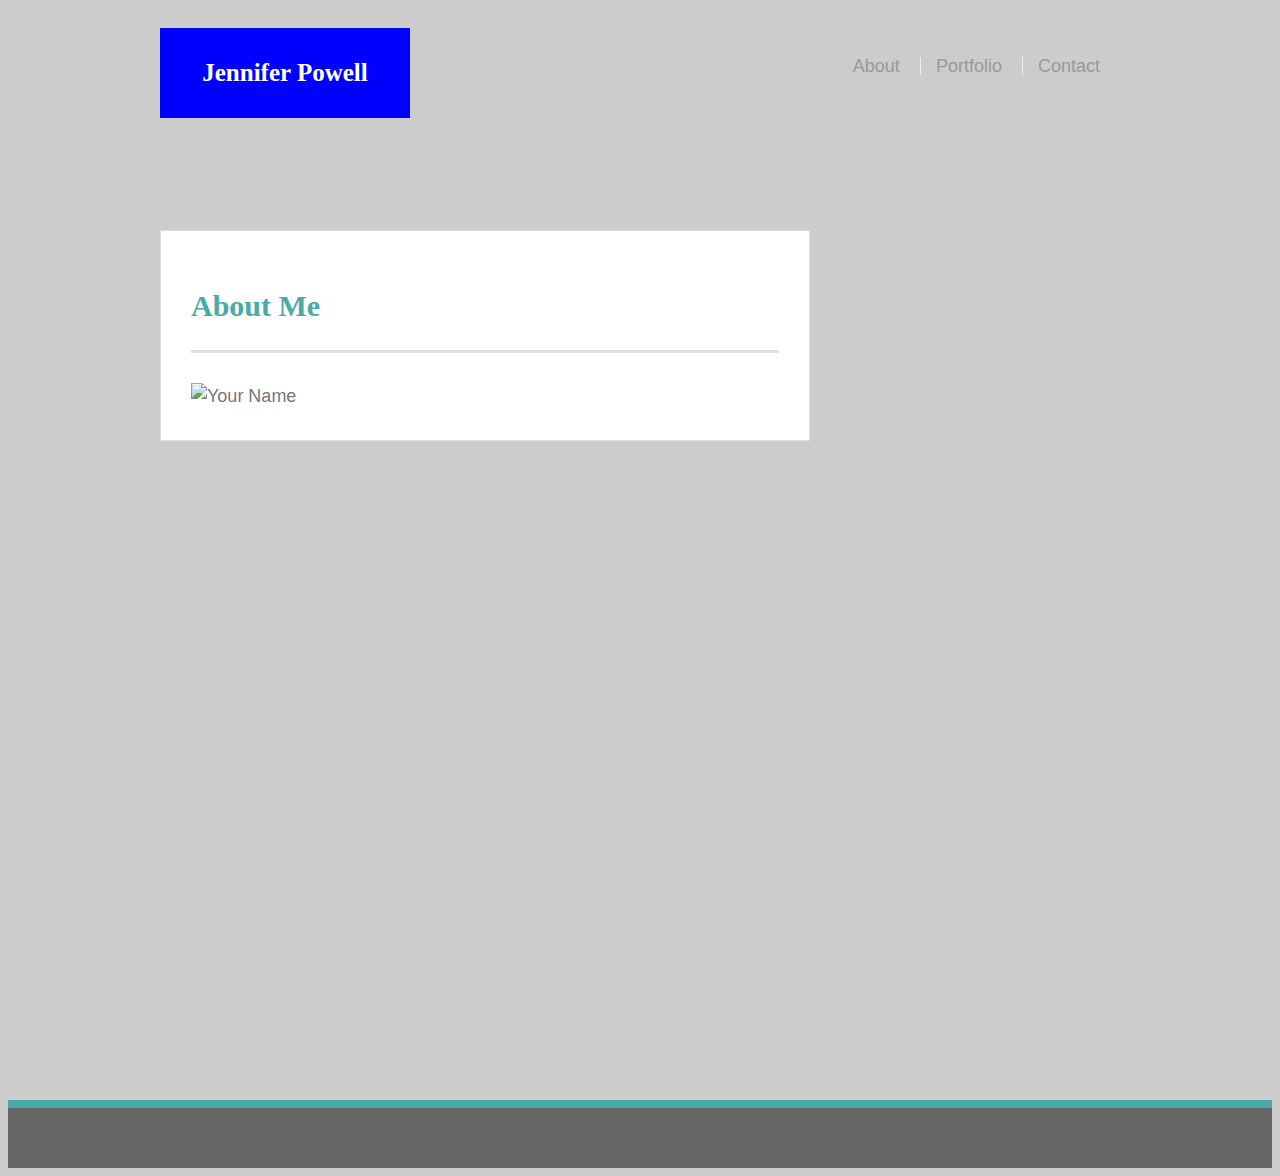
==== index.html @ 8de74cd0 "initial stages of portfolio" ====
<!doctype html>
<html lang="en-us">

<head>
  <meta charset="UTF-8">
  <meta name="viewport" content="width=device-width, initial-scale=1">
  <title>About | Your Name</title>
  <link rel="stylesheet" type="text/css" href="assets/css/style.css">
</head>

<body>

  <header id="masthead">
    <div class="container">
      <a href="index.html" id="logo">Jennifer Powell</a>
      <nav id = "header">
        <a href="index.html">About</a>
        <a href="portfolio.html">Portfolio</a>
        <a href="contact.html">Contact</a>
      </nav>
    </div>
  </header>

  <div id="main-container" class="container wrapper">
    <section class="main-section">
      <h1>About Me</h1>

      <img id ="main-content" src="assets/images/cat.jpg" class="auth-image" alt="Your Name">

      <p id = "p1"></p>

      <p id= "p2"></p>

      <p id= "p3"></p>

    </section>

  </div>

  <footer>
    <div class="container">
     
    </div>
  </footer>
</body>

</html>
---- assets/css/style.css ----
body {
    font-family: Arial, "Helvetica Neue", Helvetica, sans-serif;
    font-size: 18px;
    line-height: 34px;
    color: #777777;
    background: url("../images/concrete_seamless.png");
  }
  
  * {
    box-sizing: border-box;
  }
  
  /* general */
  
  .container {
    width: 100%;
    max-width: 960px;
    margin: 0 auto;
    clear: both;
  }
  
  h1,
  h2,
  h3,
  p {
    margin-bottom: 20px;
  }
  
  p:last-child {
    margin-bottom: 0;
  }
  
  h1,
  h2,
  h3 {
    font-family: Georgia, Times, "Times New Roman", serif;
    font-weight: 700;
    color: #4aaaa5;
  }
  
  h1 {
    padding-bottom: 20px;
    font-size: 30px;
    line-height: 49px;
    border-bottom: 3px solid #dddddd;
  }
  
  h2,
  h3 {
    font-size: 22px;
  }
  
  /* header */
  
  #masthead {
    z-index: 99;
    width: 100%;
    margin: 0 0 50px;
    padding: 20px 0 60px 0;
    overflow: auto;
    color: #ffffff;
    background-image: url("../images/ggbridge.jpg");
    background-size: cover;
    border-bottom: 2px solid #cccccc;
    
  }
  
  #header {
    padding-right: 20px;
  }
  
  #logo {
    float: left;
    width: 250px;
    font-family: Georgia, Times, "Times New Roman", serif;
    font-size: 25px;
    font-weight: 700;
    line-height: 90px;
    color: #ffffff;
    text-align: center;
    text-decoration: none;
    background: #0000FF;
  }
  
  nav {
    float: right;
    margin-top: 25px;
  }
  
  nav a {
    display: inline-block;
    padding-left: 15px;
    margin-left: 15px;
    line-height: 18px;
    color: #999;
    text-decoration: none;
    border-left: 1px solid #efefef;
  }
  
  nav a:first-child {
    border-left: 0 none;
  }
  
  /* footer */
  
  footer {
    padding: 30px 0;
    clear: both;
    font-size: 12px;
    color: #ffffff;
    color: #cccccc;
    text-align: center;
    background: #666666;
    border-top: 8px solid #4aaaa5;
    height: 50px;
  }
  
  h3, h2 {
    padding-bottom: 20px;
    margin-bottom: 15px;
    line-height: 22px;
    border-bottom: 2px solid #eeeeee;
  }
  
  /* main */
  
  #main-container {
    min-height: calc(100vh - 70px);
  }
  
  .main-section {
    float: left;
    width: 100%;
    max-width: 650px;
    padding: 30px;
    margin: 0 0 40px;
    background: #ffffff;
    border: 1px solid #dddddd;
  }
  
  /* portfolio page */
  
  .work {
    position: relative;
    float: left;
    width: 274px;
    margin: 20px 0 25px;
    overflow: auto;
  }
  
  .work:nth-child(even) {
    margin-right: 40px;
  }
  
  .work img {
    width: 100%;
    border: 0 none;
    opacity: 0.8;
  }
  
  .work h3 {
    position: absolute;
    bottom: 20px;
    width: 100%;
    padding: 15px;
    margin-bottom: 0;
    font-weight: 300;
    line-height: 30px;
    color: #ffffff;
    text-align: center;
    background: #4aaaa5;
    border-bottom: 0;
  }
  
  .auth-image {
    float: left;
    width: 200px;
    height: auto;
    margin-top: 10px;
    margin-right: 25px;
  }
  
  /* contact page */
  
  #contact-form ul {
    margin-bottom: 20px;
  }
  
  #contact-form li {
    margin-bottom: 10px;
  }
  
  label,
  input[type=text],
  input[type=email],
  textarea {
    display: block;
    width: 100%;
  }
  
  input[type=text],
  input[type=email],
  textarea {
    height: 35px;
    padding: 0 10px;
    font-size: 14px;
    border: 1px solid #dddddd;
  }
  
  textarea {
    height: 200px;
  }
  
  input[type=submit] {
    padding: 10px 30px;
    font-size: 18px;
    color: #ffffff;
    cursor: pointer;
    background: #4aaaa5;
    border: 0 none;
  }
  
  * {
    box-sizing: border-box;
  }
  
  body {
    font-size: 18px;
    line-height: 27px;
    background-color: #ccc;
  }
  
  .wrapper {
    width: 1024px;
    margin: 40px auto;
  }
  
  
  #p1 #p2 #p3 {
    width: 100%;
    background: #eee;
  }
  
  #main-content {
    float: left;
    width: 30%;
    background: #fff;
  }
  
  
  @media screen and (max-width: 980px) {
  
    .wrapper {
      width: 100%;
      padding: 10px;
    }
  
    #p1 #p2 #p3 {
      width: 100%;
    }
    #main-content {
      width: 47%;
    }
    #p1 #p2 #p3 {
      margin-top: 10px;
    }
    #p3 {
      width: 100%;
    }
  
  }
  
  @media screen and (max-width: 768px) {
    .wrapper {
      width: 100%;
      padding: 10px;
    }
  
    #main-content,
    #p1  #p2 #p3 {
      width: 100%;
    }
  
    #main-content {
      margin-bottom: 20px;
    }
    
      
  }
  
  
  @media screen and (max-width: 640px) {
    .wrapper {
      width: 100%;
      padding: 10px;
    }
  
    #main-content {
      width: 90%;
    }
  
    #p1 #p2 #p3 {
      width: 100%;
    }
    
    #logo {
      width: 100%;
    }
    #header {
      float:left;
      margin-left: 25%;
    }
    
    .work {
      width: 100%;
    }
    
    
      
  }
  @media screen and (max-width: 423px) {
    .wrapper {
      width: 100%;
      padding: 10px;
    }
    #main-content {
      width: 90%;
    }
  
    #p1 #p2 #p3 {
      width: 100%;
    }
    
    #logo {
      width: 100%;
    }
    #header {
  
      float:left;
      margin-left: 10%;
    }
    
    .work {
      margin-left: 25%;
    }
    
  }
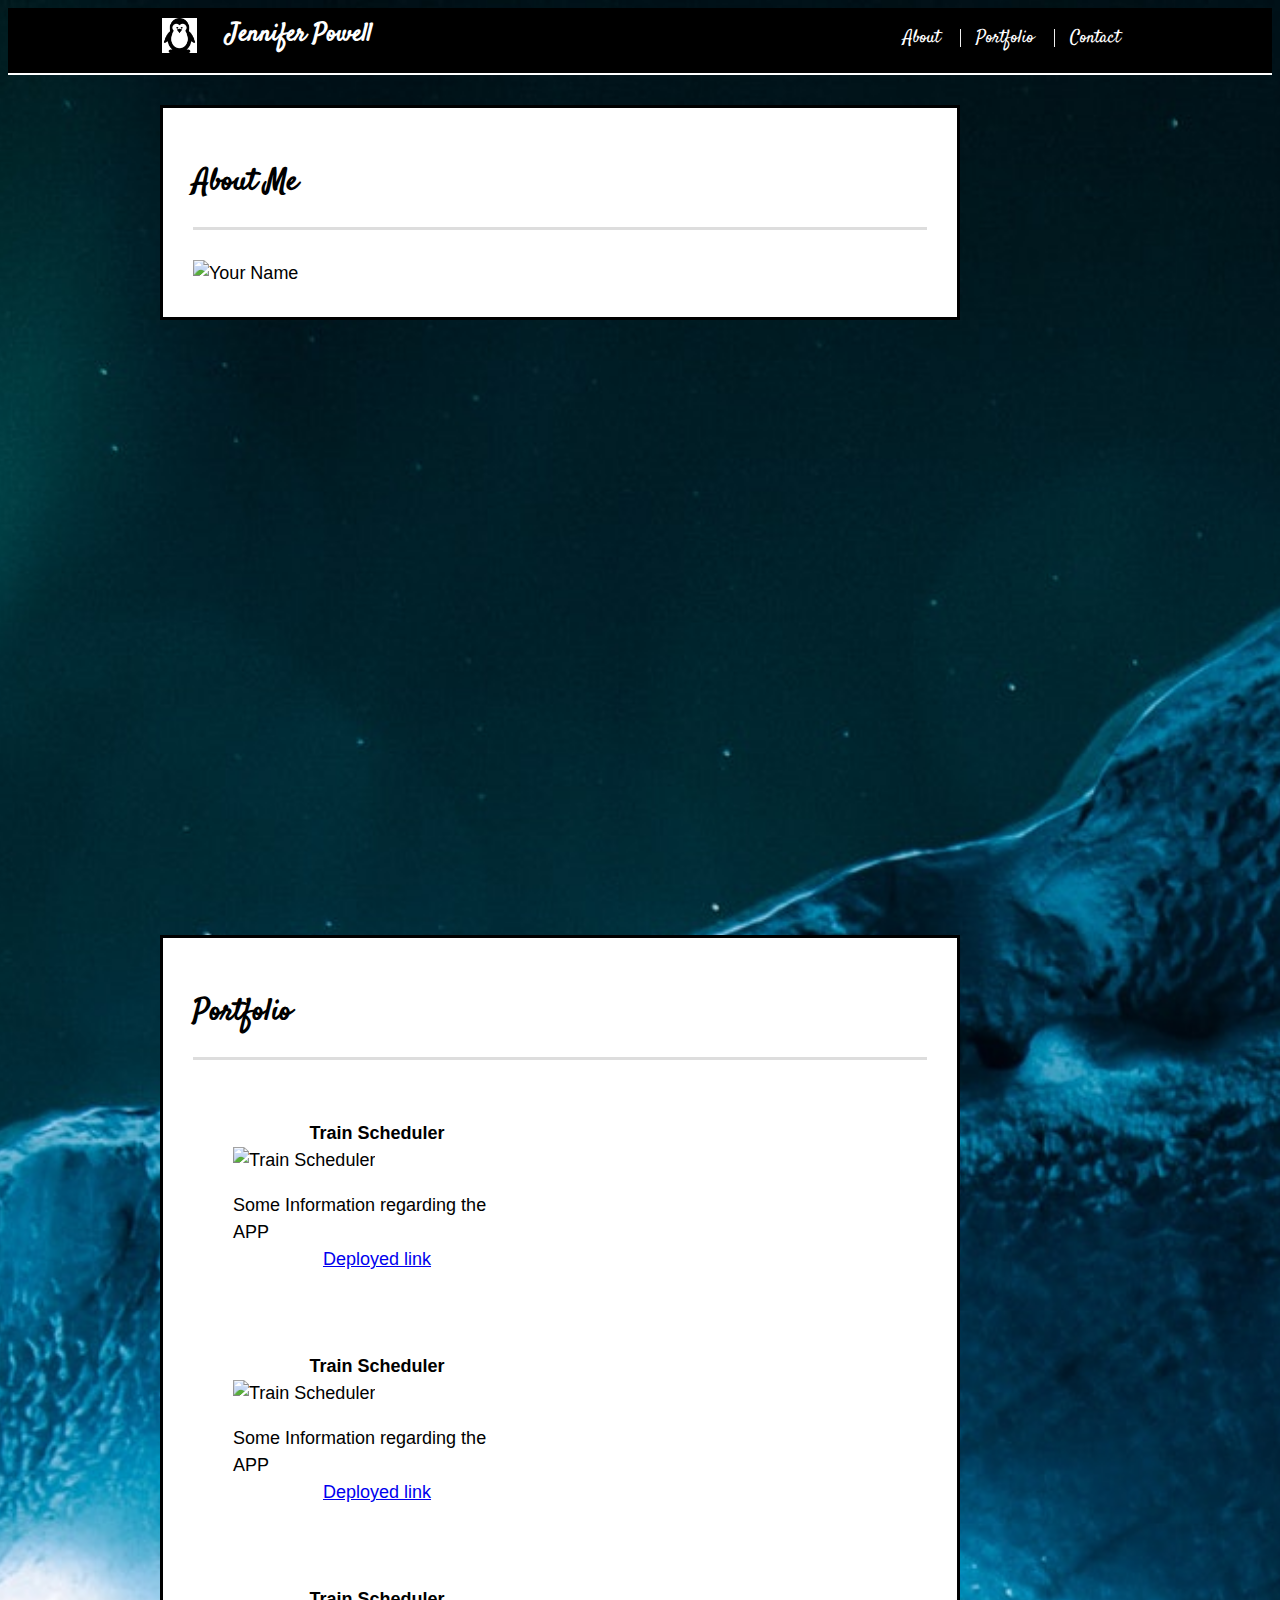
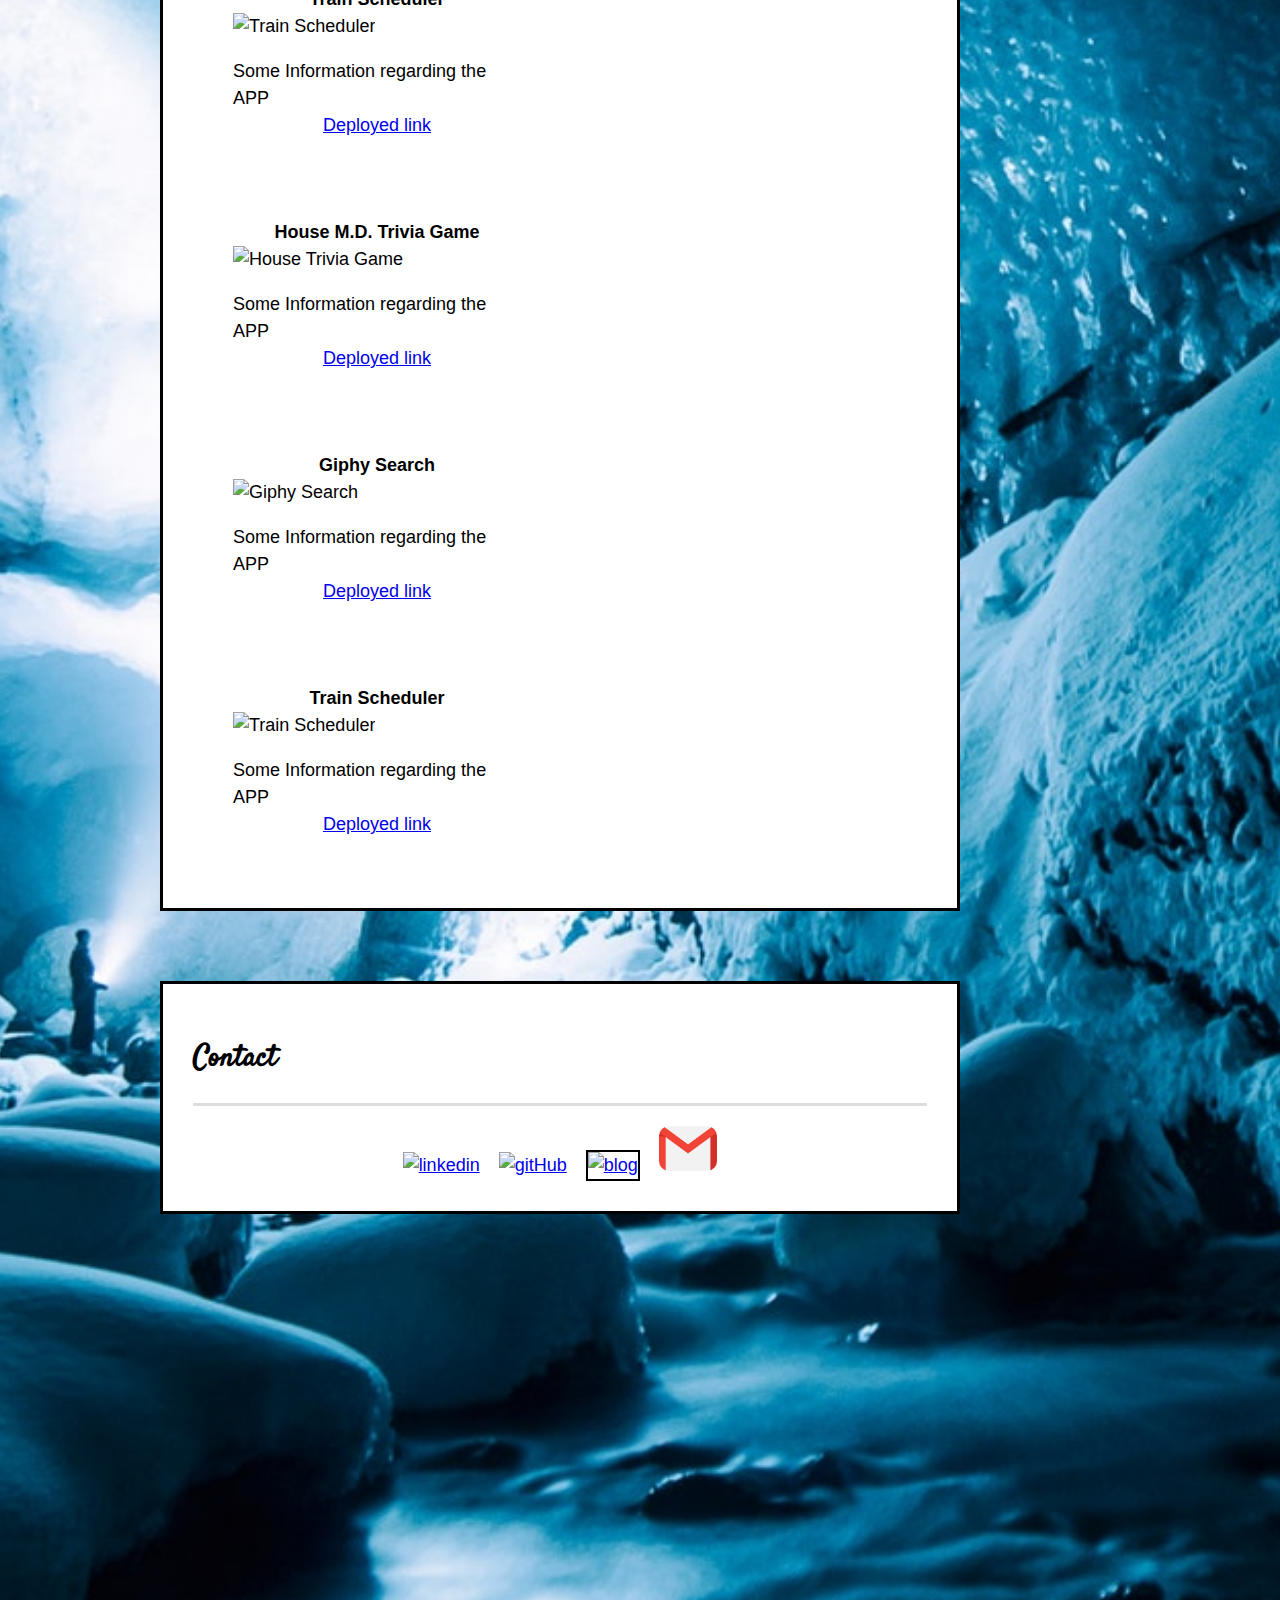
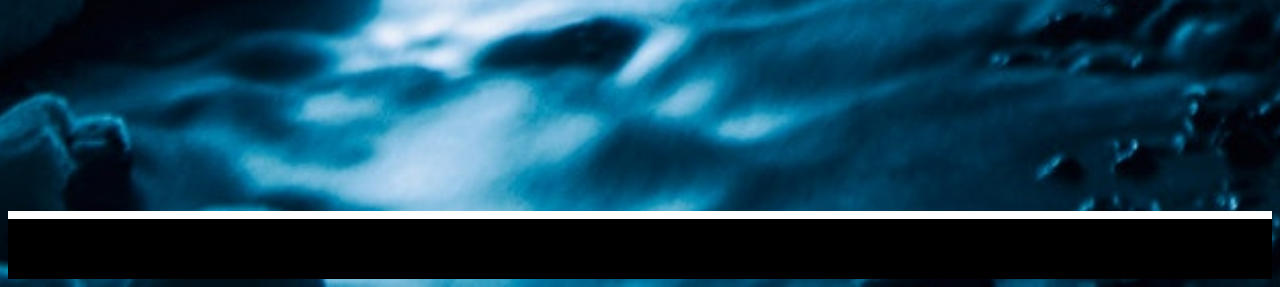
==== commit 469068fc: "update portfolio for background" ====
--- a/index.html
+++ b/index.html
@@ -4,44 +4,176 @@
 <head>
   <meta charset="UTF-8">
   <meta name="viewport" content="width=device-width, initial-scale=1">
-  <title>About | Your Name</title>
+  <title>About | Jennifer Powell</title>
+  <link href="https://fonts.googleapis.com/css?family=Satisfy" rel="stylesheet">
   <link rel="stylesheet" type="text/css" href="assets/css/style.css">
+  <link rel="icon" type="image/png" href="assets/images/icon.png" />
 </head>
 
 <body>
+  <!-- Background movie
+  <div id="container">
+    <video id="background_video" autoplay loop muted> -->
+      <!-- <source src="" type="video/mp4"> -->
+    <!-- </video>
+  </div> -->
 
-  <header id="masthead">
-    <div class="container">
-      <a href="index.html" id="logo">Jennifer Powell</a>
-      <nav id = "header">
-        <a href="index.html">About</a>
-        <a href="portfolio.html">Portfolio</a>
-        <a href="contact.html">Contact</a>
-      </nav>
-    </div>
-  </header>
+
+
+  <!-- <script src="assets/javascript/bideo.js"></script>
+  <script src="assets/javascript/main.js"></script>
+
+  <script>
+    if (window.location.host.indexOf('github.io') !== -1 && window.location.protocol !== "https:") {
+      window.location.protocol = "https";
+    }
+  </script> -->
+
+  <div id="header">
+    <header id="masthead">
+      <div class="container">
+          <img id="penguin" src="assets/images/penguin.png">
+        <a id="logo">Jennifer Powell</a>
+        <nav id="header">
+          <a href="#aboutAnchor">About</a>
+          <a href="#portfolioAnchor">Portfolio</a>
+          <a href="#contactAnchor">Contact</a>
+        </nav>
+      </div>
+    </header>
+  </div>
 
   <div id="main-container" class="container wrapper">
+    <section class="main-section" id = "about">
+      <h1 id="aboutAnchor">About Me</h1>
+      <img id="main-content" src="assets/images/me.png" class="auth-image" alt="Your Name">
+      <p id="p1"></p>
+
+    </section>
+
+  </div>
+
+  <div id="main-container" class="container">
     <section class="main-section">
-      <h1>About Me</h1>
+      <h1 id="portfolioAnchor">Portfolio</h1>
+      <div id="portfolio">
 
-      <img id ="main-content" src="assets/images/cat.jpg" class="auth-image" alt="Your Name">
+        <div class="card-group">
+          <div class="card" style="width: 18rem;">
+            <div class="card-header">Train Scheduler</div>
+            <img src="assets/images/trainScheduler.png" class="card-img-top" alt="Train Scheduler">
+            <div class="card-body">
+              <p class="card-text">Some Information regarding the APP</p>
+            </div>
+            <div class="card-body">
+              <a href="https://jerpowel321.github.io/Train-Scheduler/" target="blank" class="card-link">Deployed
+                link</a>
+            </div>
+          </div>
+        </div>
+        <div class="card-group">
+          <div class="card" style="width: 18rem;">
+            <div class="card-header">Train Scheduler</div>
+            <img src="assets/images/trainScheduler.png" class="card-img-top" alt="Train Scheduler">
+            <div class="card-body">
+              <p class="card-text">Some Information regarding the APP</p>
+            </div>
+            <div class="card-body">
+              <a href="https://jerpowel321.github.io/Train-Scheduler/" target="blank" class="card-link">Deployed
+                link</a>
+            </div>
+          </div>
+        </div>
+        <div class="card-group">
+          <div class="card" style="width: 18rem;">
+            <div class="card-header">Train Scheduler</div>
+            <img src="assets/images/trainScheduler.png" class="card-img-top" alt="Train Scheduler">
+            <div class="card-body">
+              <p class="card-text">Some Information regarding the APP</p>
+            </div>
+            <div class="card-body">
+              <a href="https://jerpowel321.github.io/Train-Scheduler/" target="blank" class="card-link">Deployed
+                link</a>
+            </div>
+          </div>
+        </div>
+        <div class="card-group">
+          <div class="card" style="width: 18rem;">
+            <div class="card-header">House M.D. Trivia Game</div>
+            <img src="assets/images/house.png" class="card-img-top" alt="House Trivia Game">
+            <div class="card-body">
+              <p class="card-text">Some Information regarding the APP</p>
+            </div>
+            <div class="card-body">
+              <a href="https://jerpowel321.github.io/Train-Scheduler/" target="blank" class="card-link">Deployed
+                link</a>
+            </div>
+          </div>
+        </div>
+        <div class="card-group">
+          <div class="card" style="width: 18rem;">
+            <div class="card-header">Giphy Search</div>
+            <img src="assets/images/giphy.png" class="card-img-top" alt="Giphy Search">
+            <div class="card-body">
+              <p class="card-text">Some Information regarding the APP</p>
+            </div>
+            <div class="card-body">
+              <a href="https://jerpowel321.github.io/Train-Scheduler/" target="blank" class="card-link">Deployed
+                link</a>
+            </div>
+          </div>
+        </div>
+        <div class="card-group">
+          <div class="card" style="width: 18rem;">
+            <div class="card-header">Train Scheduler</div>
+            <img src="assets/images/trainScheduler.png" class="card-img-top" alt="Train Scheduler">
+            <div class="card-body">
+              <p class="card-text">Some Information regarding the APP</p>
+            </div>
+            <div class="card-body">
+              <a href="https://jerpowel321.github.io/Train-Scheduler/" target="blank" class="card-link">Deployed
+                link</a>
+            </div>
+          </div>
+        </div>
+      </div>
 
-      <p id = "p1"></p>
+    </section>
 
-      <p id= "p2"></p>
-
-      <p id= "p3"></p>
-
+  </div>
+  <div id="main-container" class="container wrapper">
+    <section class="main-section">
+      <h1 id="contactAnchor">Contact </h1>
+      <div id="contactIcon">
+        <a href="https://www.linkedin.com/in/jenniferrpowell" target="blank"><img class="contactIcon"
+            src="assets/images/linkedin.png" class="auth-image" alt="linkedin"></a>
+        <a href="https://github.com/jerpowel321" target="blank"><img class="contactIcon" src="assets/images/github.png"
+            class="auth-image" alt="gitHub"></a>
+        <a href="https://medium.com/@jerpowel321/coding-bootcamp-reflection-computer-tropical-drink-3ebc5dc1503b"
+          target="blank"><img class="contactIcon" id="medium" src="assets/images/medium.png" class="auth-image"
+            alt="blog"></a>
+        <a href="mailto:jerpowel@gmail.com?Subject=Hello I Saw Your Portfolio Webpage" target="blank"><img class="contactIcon" id="gmail"
+            src="assets/images/gmail.png" class="auth-image" alt="blog"></a>
+      </div>
     </section>
 
   </div>
 
   <footer>
     <div class="container">
-     
+
     </div>
   </footer>
+
+
+
+
+
+  <script src="https://cdnjs.cloudflare.com/ajax/libs/jquery/3.3.1/jquery.min.js"></script>
+  <script src="assets/javascript/jumble.js"></script>
+  <script src="assets/javascript/app.js"></script>
+
+
 </body>
 
-</html>
+</html>--- a/assets/css/style.css
+++ b/assets/css/style.css
@@ -1,15 +1,75 @@
+/* nav bar */
+#masthead {
+  z-index: 99;
+  width: 100%;
+  margin: 0 0 30px;
+  overflow: auto;
+  color: #ffffff;
+  background-color: black;
+  border-bottom: 2px solid white;
+  padding-bottom: 10px;
+}
+#penguin{
+  float: left;
+  margin-top: 7px;
+  z-index: 100;
+  background-color: white;
+  height: 35px;
+  margin: 10px 2px;
+}
+#logo {
+  float: left;
+  margin-top: 7px;
+  width: 200px;
+  font-family:'Satisfy', cursive;
+  font-size: 25px;
+  font-weight: bold;
+  line-height: 40px;
+  color: #ffffff;
+  text-align: center;
+  text-decoration: none;
+}
+
+h1{
+  color:white;
+}
+
+nav {
+  float: right;
+  margin-top: 15px;
+}
+
+nav a {
+  font-family:'Satisfy', cursive;
+  display: inline-block;
+  padding-left: 15px;
+  margin-left: 15px;
+  line-height: 18px;
+  color: white;
+  text-decoration: none;
+  border-left: 1px solid #efefef;
+  font-weight: 10px;
+}
+
+nav a:first-child {
+  border-left: 0 none;
+}
 body {
     font-family: Arial, "Helvetica Neue", Helvetica, sans-serif;
     font-size: 18px;
     line-height: 34px;
-    color: #777777;
-    background: url("../images/concrete_seamless.png");
+    color: black;
   }
   
   * {
     box-sizing: border-box;
   }
   
+
+#about{
+
+}
+
   /* general */
   
   .container {
@@ -21,8 +81,7 @@
   
   h1,
   h2,
-  h3,
-  p {
+  h3 {
     margin-bottom: 20px;
   }
   
@@ -33,9 +92,9 @@
   h1,
   h2,
   h3 {
-    font-family: Georgia, Times, "Times New Roman", serif;
+    font-family:'Satisfy', cursive;
     font-weight: 700;
-    color: #4aaaa5;
+    color: black;
   }
   
   h1 {
@@ -52,53 +111,14 @@
   
   /* header */
   
-  #masthead {
-    z-index: 99;
-    width: 100%;
-    margin: 0 0 50px;
-    padding: 20px 0 60px 0;
-    overflow: auto;
-    color: #ffffff;
-    background-image: url("../images/ggbridge.jpg");
-    background-size: cover;
-    border-bottom: 2px solid #cccccc;
-    
-  }
-  
-  #header {
-    padding-right: 20px;
-  }
-  
-  #logo {
-    float: left;
-    width: 250px;
-    font-family: Georgia, Times, "Times New Roman", serif;
-    font-size: 25px;
-    font-weight: 700;
-    line-height: 90px;
-    color: #ffffff;
-    text-align: center;
-    text-decoration: none;
-    background: #0000FF;
-  }
-  
-  nav {
-    float: right;
-    margin-top: 25px;
-  }
-  
-  nav a {
-    display: inline-block;
-    padding-left: 15px;
-    margin-left: 15px;
-    line-height: 18px;
-    color: #999;
-    text-decoration: none;
-    border-left: 1px solid #efefef;
-  }
-  
-  nav a:first-child {
-    border-left: 0 none;
+  
+ /* Contact Section */
+  .contactIcon  {
+    height: 50px;
+  }
+  
+  #medium {
+    border: 2px solid black;
   }
   
   /* footer */
@@ -107,11 +127,10 @@
     padding: 30px 0;
     clear: both;
     font-size: 12px;
-    color: #ffffff;
-    color: #cccccc;
+    color: white;
     text-align: center;
-    background: #666666;
-    border-top: 8px solid #4aaaa5;
+    background: black;
+    border-top: 8px solid white;
     height: 50px;
   }
   
@@ -131,11 +150,11 @@
   .main-section {
     float: left;
     width: 100%;
-    max-width: 650px;
+    max-width: 800px;
     padding: 30px;
-    margin: 0 0 40px;
-    background: #ffffff;
-    border: 1px solid #dddddd;
+    margin: 0 0 70px 0;
+    background: white;
+    border: 3px solid black;
   }
   
   /* portfolio page */
@@ -154,22 +173,51 @@
   
   .work img {
     width: 100%;
-    border: 0 none;
-    opacity: 0.8;
-  }
-  
+    border: 3px ridge black;
+  }
+  
+  #portfolio{
+    display: flex;
+    flex-wrap: wrap;
+  }
+  .card-img-top{
+   width: 100%;
+  }
+  
+  .card {
+    background: white;
+    margin: 40px;
+  }
+  .card-text{
+    text-align: left;
+  }
+  .card-header {
+    color: black;
+    font-weight: bold;
+    text-align: center;
+  }
+
+  #gmail{
+    border-radius: 10px;
+    height: 45px;
+  }
+  .card-body{
+    text-align: center;
+  }
   .work h3 {
     position: absolute;
     bottom: 20px;
     width: 100%;
-    padding: 15px;
+    padding: 1px;
     margin-bottom: 0;
     font-weight: 300;
     line-height: 30px;
     color: #ffffff;
     text-align: center;
-    background: #4aaaa5;
+    background: #2F4F4F;
     border-bottom: 0;
+    border-left: 3px ridge black;
+    border-right: 3px ridge black;
   }
   
   .auth-image {
@@ -182,6 +230,13 @@
   
   /* contact page */
   
+  .contactIcon{
+    margin: 0 7px;
+  }
+
+  #contactIcon{
+    text-align: center;
+  }
   #contact-form ul {
     margin-bottom: 20px;
   }
@@ -190,35 +245,6 @@
     margin-bottom: 10px;
   }
   
-  label,
-  input[type=text],
-  input[type=email],
-  textarea {
-    display: block;
-    width: 100%;
-  }
-  
-  input[type=text],
-  input[type=email],
-  textarea {
-    height: 35px;
-    padding: 0 10px;
-    font-size: 14px;
-    border: 1px solid #dddddd;
-  }
-  
-  textarea {
-    height: 200px;
-  }
-  
-  input[type=submit] {
-    padding: 10px 30px;
-    font-size: 18px;
-    color: #ffffff;
-    cursor: pointer;
-    background: #4aaaa5;
-    border: 0 none;
-  }
   
   * {
     box-sizing: border-box;
@@ -227,12 +253,17 @@
   body {
     font-size: 18px;
     line-height: 27px;
-    background-color: #ccc;
+    /* background-color: #ccc; */
+    background-image: url("../images/ice.jpeg");
+    background-position: center;
+    background-repeat: no-repeat;
+    background-size: cover;
   }
   
   .wrapper {
     width: 1024px;
-    margin: 40px auto;
+  
+   
   }
   
   
@@ -285,7 +316,6 @@
       margin-bottom: 20px;
     }
     
-      
   }
   
   
@@ -315,9 +345,8 @@
       width: 100%;
     }
     
-    
-      
-  }
+  }
+
   @media screen and (max-width: 423px) {
     .wrapper {
       width: 100%;
@@ -344,4 +373,30 @@
       margin-left: 25%;
     }
     
-  }+  }
+
+/* backgroundVideo */
+  /* #theader #traBody #webBody #notStrong #urbanBody #countBody #t2body {
+    z-index: 2;
+  }
+
+  #container {
+    overflow: hidden;
+    position: fixed;
+    top: 0;
+    left: 0;
+    right: 0;
+    bottom: 0;
+    z-index: -200;
+  }
+
+  #background_video {
+    position: absolute;
+    top: 50%;
+    left: 50%;
+    transform: translate(-50%, -50%);
+    object-fit: cover;
+    height: 100%;
+    width: 100%;
+    z-index: inherit;
+  } */
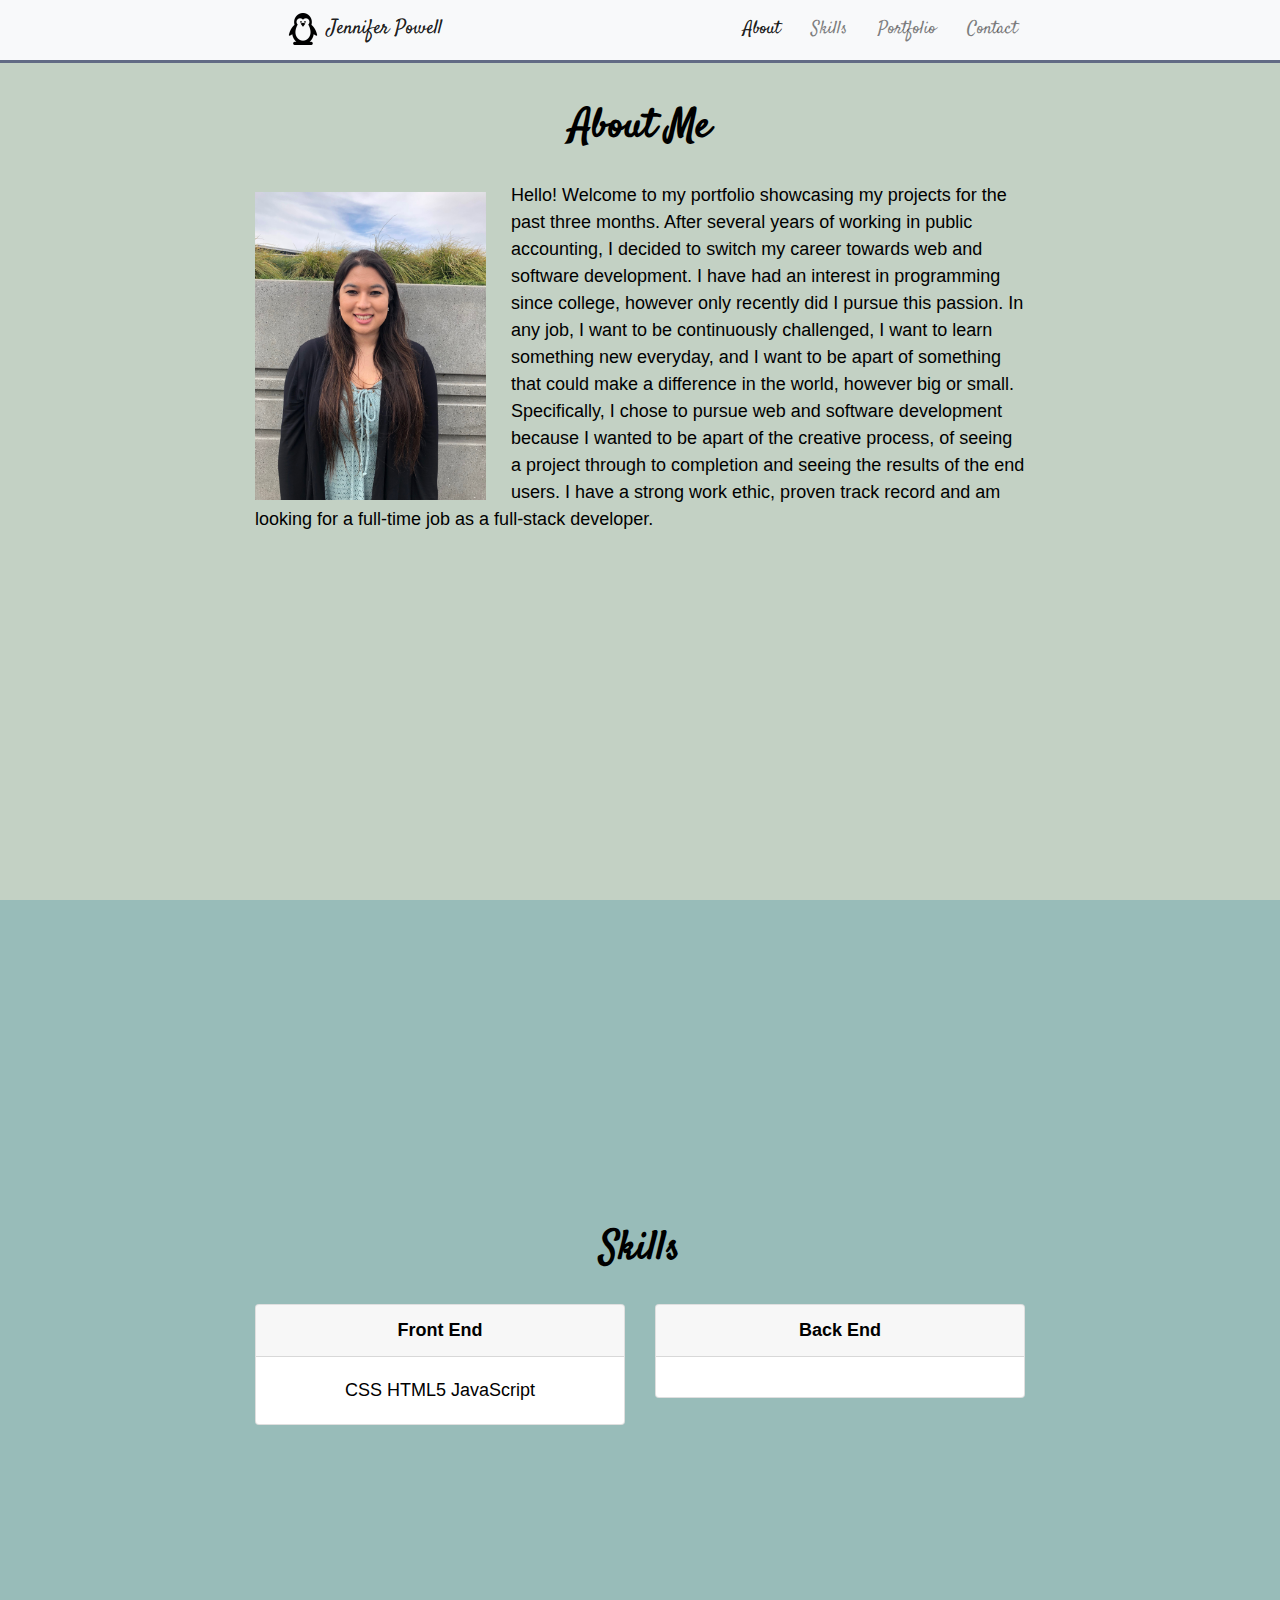
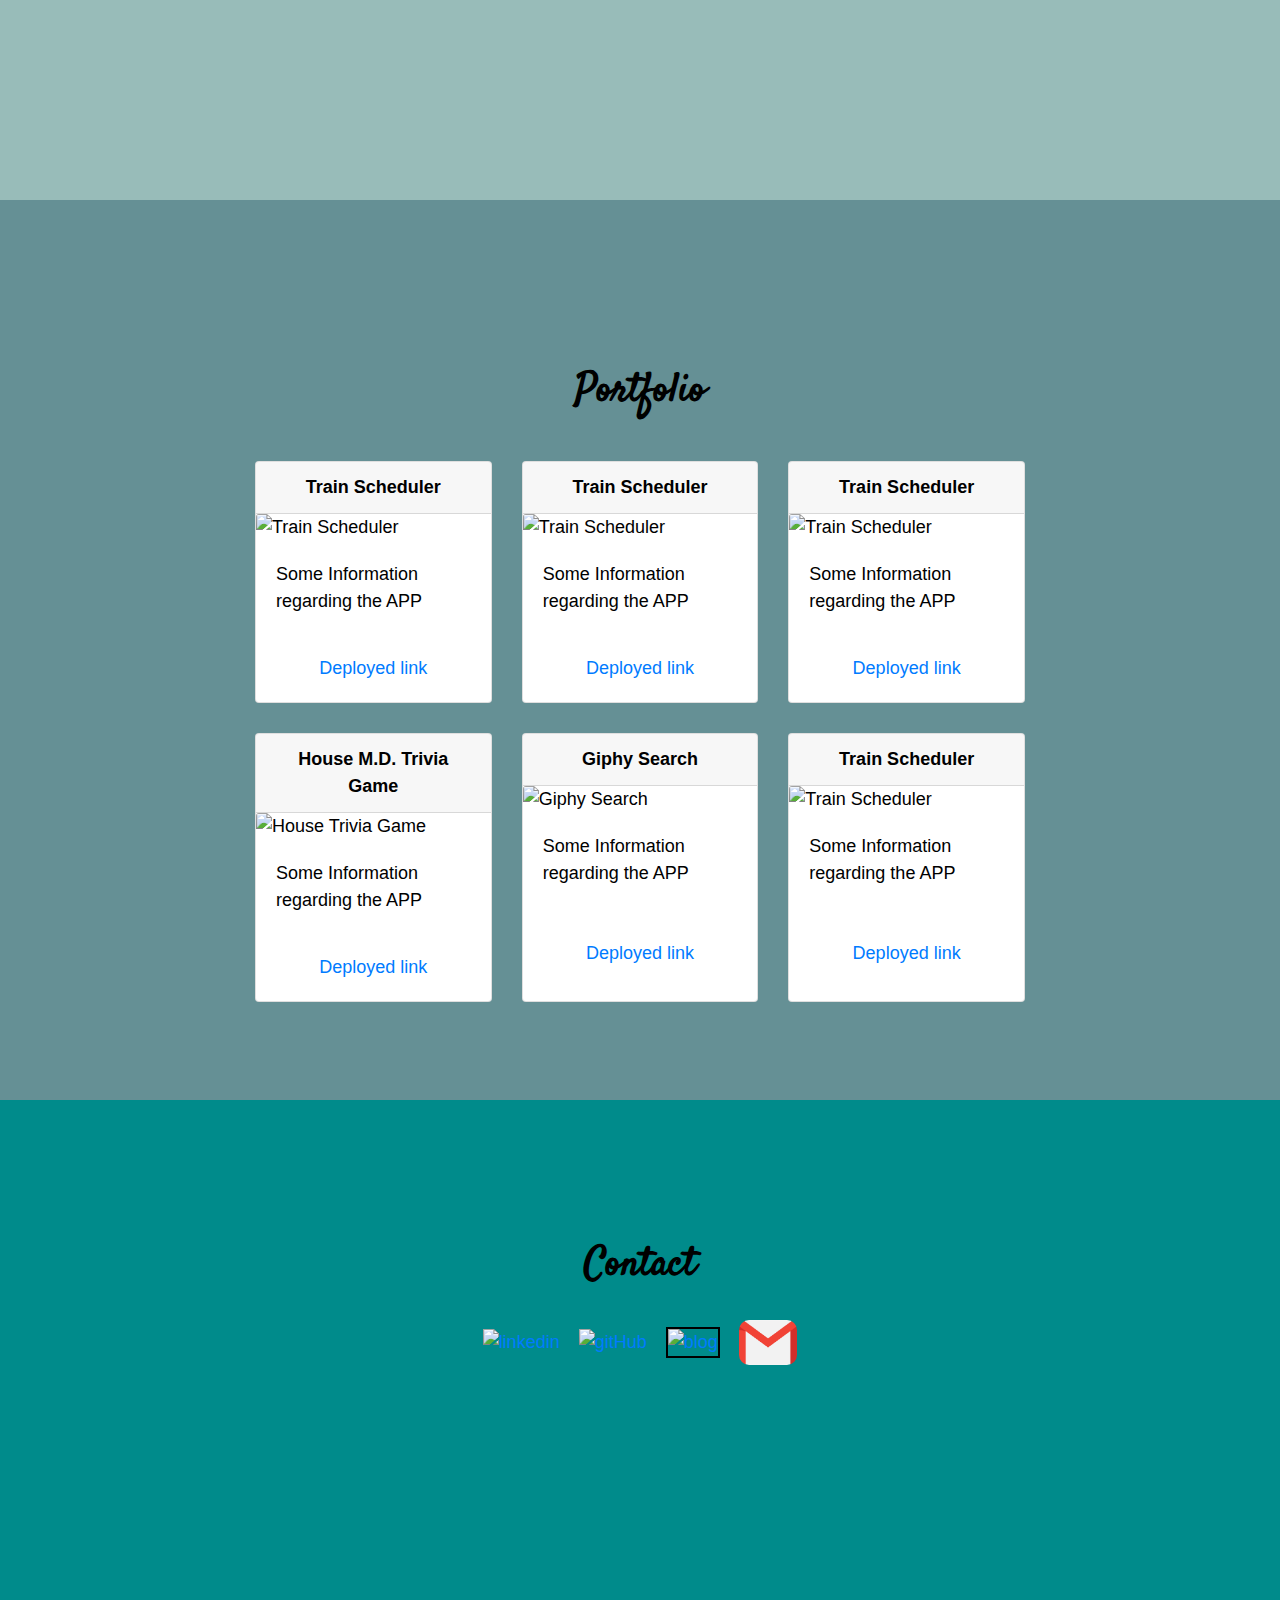
==== commit 3d6a389a: "update portfolio css with bootstrap, update bio in about me, update layout of portfolio" ====
--- a/index.html
+++ b/index.html
@@ -6,159 +6,230 @@
   <meta name="viewport" content="width=device-width, initial-scale=1">
   <title>About | Jennifer Powell</title>
   <link href="https://fonts.googleapis.com/css?family=Satisfy" rel="stylesheet">
+  <link rel="stylesheet" href="https://stackpath.bootstrapcdn.com/bootstrap/4.3.1/css/bootstrap.min.css"
+    integrity="sha384-ggOyR0iXCbMQv3Xipma34MD+dH/1fQ784/j6cY/iJTQUOhcWr7x9JvoRxT2MZw1T" crossorigin="anonymous">
   <link rel="stylesheet" type="text/css" href="assets/css/style.css">
   <link rel="icon" type="image/png" href="assets/images/icon.png" />
+  <link rel="stylesheet" href="https://use.fontawesome.com/releases/v5.8.1/css/all.css"
+    integrity="sha384-50oBUHEmvpQ+1lW4y57PTFmhCaXp0ML5d60M1M7uH2+nqUivzIebhndOJK28anvf" crossorigin="anonymous">
+
+
 </head>
 
 <body>
-  <!-- Background movie
-  <div id="container">
-    <video id="background_video" autoplay loop muted> -->
-      <!-- <source src="" type="video/mp4"> -->
-    <!-- </video>
-  </div> -->
-
-
-
-  <!-- <script src="assets/javascript/bideo.js"></script>
-  <script src="assets/javascript/main.js"></script>
-
-  <script>
-    if (window.location.host.indexOf('github.io') !== -1 && window.location.protocol !== "https:") {
-      window.location.protocol = "https";
-    }
-  </script> -->
-
-  <div id="header">
-    <header id="masthead">
+  <nav class="navbar navbar-expand-lg navbar-light bg-light text-center sticky-top">
+    <div class="container">
+    <a class="navbar-brand" href="#">
+      <img id="penguin" src="assets/images/penguin.png" width="32" height="32" class="d-inline-block" alt="">
+      Jennifer Powell
+    </a>
+    <button class="navbar-toggler" type="button" data-toggle="collapse" data-target="#navbarSupportedContent"
+      aria-controls="navbarSupportedContent" aria-expanded="false" aria-label="Toggle navigation">
+      <span class="navbar-toggler-icon"></span>
+    </button>
+    <div class="collapse navbar-collapse" id="navbarSupportedContent">
+      <ul class="navbar-nav mr-auto">
+        <li class="nav-item active">
+          <a class="nav-link text-right" href="#">About<span class="sr-only">(current)</span></a>
+        </li>
+        <li class="nav-item">
+          <a class="nav-link text-right" href="#skillsPage">Skills</a>
+        </li>
+        <li class="nav-item">
+          <a class="nav-link text-right" href="#portfolioPage">Portfolio</a>
+        </li>
+        <li class="nav-item">
+          <a class="nav-link text-right" href="#contactPage">Contact</a>
+        </li>
+      </ul>
+    </div>
+    </div>
+  </nav>
+  <div id="aboutPage">
+    <div class="container">
+      <div class="row">
+        <div class="col-lg-12">
+          <section id="about">
+            <h1 id="aboutAnchor" class="text-center">About Me</h1>
+            <img id="main-content" src="assets/images/me.jpeg" class="auth-image" alt="Your Name">
+            <p>Hello! Welcome to my portfolio showcasing my projects for the past three months. After several years of
+              working
+              in public accounting, I decided to switch my career towards web and software development. I have had an
+              interest
+              in programming since college, however only recently did I pursue this passion. In any job, I want to be
+              continuously challenged, I want to learn something new everyday, and I want to be apart of something that
+              could
+              make a difference in the world, however big or small. Specifically, I chose to pursue web and software
+              development because I wanted to be apart of the creative process, of seeing a project through to
+              completion and
+              seeing the results of the end users. I have a strong work ethic, proven track record and am looking for a
+              full-time job as a full-stack developer.
+            </p>
+        </div>
+        <div class="col-sm">
+
+        </div>
+        <div class="col-sm">
+
+        </div>
+      </div>
+    </div>
+  </div>
+  <div id="skillsPage">
+    <div class="container">
+      <h1 id="skills" class="text-center">Skills</h1>
+      <div class="row">
+        <div class="col-lg-6">
+          <div class="card">
+            <div class="card-header">
+              Front End
+            </div>
+            <div class="card-body">
+
+              <span><i class="pink fab fa-css3-alt fa-3x"></i>CSS</span>
+              <span><i class="pink fab fa-html5 fa-3x"></i>HTML5</span>
+              <span><i class="pink fab fa-js-square fa-3x"></i>JavaScript</cpan>
+
+            </div>
+          </div>
+        </div>
+        <div class="col-lg-6">
+          <div class="card">
+            <div class="card-header">
+              Back End
+            </div>
+            <div class="card-body">
+              <!--   
+                <span><i class="pink fab fa-css3-alt fa-3x"></i>CSS</span>
+                <span><i class="pink fab fa-html5 fa-3x"></i>HTML5</span>
+                <span><i class="pink fab fa-js-square fa-3x"></i>JavaScript</cpan> -->
+
+            </div>
+          </div>
+        </div>
+      </div>
+    </div>
+  </div>
+
+  <div id="portfolioPage">
+    <div class="container">
+      <h1 id="portfolioAnchor" class="text-center">Portfolio</h1>
+      <section>
+        <div id="portfolio" class="row">
+            <div class="card-group col-lg-4">
+              <div class="card">
+                <div class="card-header">Train Scheduler</div>
+                <img src="assets/images/trainScheduler.png" class="card-img-top" alt="Train Scheduler">
+                <div class="card-body">
+                  <p class="card-text">Some Information regarding the APP</p>
+                </div>
+                <div class="card-body">
+                  <a href="https://jerpowel321.github.io/Train-Scheduler/" target="blank" class="card-link">Deployed
+                    link</a>
+                </div>
+              </div>
+            </div>
+            <div class="card-group col-lg-4">
+              <div class="card">
+                <div class="card-header">Train Scheduler</div>
+                <img src="assets/images/trainScheduler.png" class="card-img-top" alt="Train Scheduler">
+                <div class="card-body">
+                  <p class="card-text">Some Information regarding the APP</p>
+                </div>
+                <div class="card-body">
+                  <a href="https://jerpowel321.github.io/Train-Scheduler/" target="blank" class="card-link">Deployed
+                    link</a>
+                </div>
+              </div>
+            </div>
+            <div class="card-group col-lg-4">
+              <div class="card">
+                <div class="card-header">Train Scheduler</div>
+                <img src="assets/images/trainScheduler.png" class="card-img-top" alt="Train Scheduler">
+                <div class="card-body">
+                  <p class="card-text">Some Information regarding the APP</p>
+                </div>
+                <div class="card-body">
+                  <a href="https://jerpowel321.github.io/Train-Scheduler/" target="blank" class="card-link">Deployed
+                    link</a>
+                </div>
+              </div>
+            </div>
+            <div class="card-group col-lg-4">
+              <div class="card">
+                <div class="card-header">House M.D. Trivia Game</div>
+                <img src="assets/images/house.png" class="card-img-top" alt="House Trivia Game">
+                <div class="card-body">
+                  <p class="card-text">Some Information regarding the APP</p>
+                </div>
+                <div class="card-body">
+                  <a href="https://jerpowel321.github.io/Train-Scheduler/" target="blank" class="card-link">Deployed
+                    link</a>
+                </div>
+              </div>
+            </div>
+            <div class="card-group col-lg-4">
+              <div class="card">
+                <div class="card-header">Giphy Search</div>
+                <img src="assets/images/giphy.png" class="card-img-top" alt="Giphy Search">
+                <div class="card-body">
+                  <p class="card-text">Some Information regarding the APP</p>
+                </div>
+                <div class="card-body">
+                  <a href="https://jerpowel321.github.io/Train-Scheduler/" target="blank" class="card-link">Deployed
+                    link</a>
+                </div>
+              </div>
+            </div>
+            <div class="card-group col-lg-4">
+              <div class="card">
+                <div class="card-header">Train Scheduler</div>
+                <img src="assets/images/trainScheduler.png" class="card-img-top" alt="Train Scheduler">
+                <div class="card-body">
+                  <p class="card-text">Some Information regarding the APP</p>
+                </div>
+                <div class="card-body">
+                  <a href="https://jerpowel321.github.io/Train-Scheduler/" target="blank" class="card-link">Deployed
+                    link</a>
+                </div>
+              </div>
+            </div>
+          </div>
+        </div>
+    </div>
+
+    <div id="contactPage">
       <div class="container">
-          <img id="penguin" src="assets/images/penguin.png">
-        <a id="logo">Jennifer Powell</a>
-        <nav id="header">
-          <a href="#aboutAnchor">About</a>
-          <a href="#portfolioAnchor">Portfolio</a>
-          <a href="#contactAnchor">Contact</a>
-        </nav>
+        <h1 id="contactAnchor" class="text-center pt-5">Contact</h1>
+        <div class="row">
+          <div class="col-lg-12">
+
+            <div id="contactIcon">
+              <a href="https://www.linkedin.com/in/jenniferrpowell" target="blank"><img class="contactIcon"
+                  src="assets/images/linkedin.png" class="auth-image" alt="linkedin"></a>
+              <a href="https://github.com/jerpowel321" target="blank"><img class="contactIcon"
+                  src="assets/images/github.png" class="auth-image" alt="gitHub"></a>
+              <a href="https://medium.com/@jerpowel321/coding-bootcamp-reflection-computer-tropical-drink-3ebc5dc1503b"
+                target="blank"><img class="contactIcon" id="medium" src="assets/images/medium.png" class="auth-image"
+                  alt="blog"></a>
+              <a href="mailto:jerpowel@gmail.com?Subject=Hello I Saw Your Portfolio Webpage" target="blank"><img
+                  class="contactIcon" id="gmail" src="assets/images/gmail.png" class="auth-image" alt="blog"></a>
+            </div>
+          </div>
+        </div>
       </div>
-    </header>
+
+
+
+    </div>
+    <div id="main-container" class="container wrapper">
+      <section class="main-section">
+
+    </div>
+    </section>
+
   </div>
 
-  <div id="main-container" class="container wrapper">
-    <section class="main-section" id = "about">
-      <h1 id="aboutAnchor">About Me</h1>
-      <img id="main-content" src="assets/images/me.png" class="auth-image" alt="Your Name">
-      <p id="p1"></p>
-
-    </section>
-
-  </div>
-
-  <div id="main-container" class="container">
-    <section class="main-section">
-      <h1 id="portfolioAnchor">Portfolio</h1>
-      <div id="portfolio">
-
-        <div class="card-group">
-          <div class="card" style="width: 18rem;">
-            <div class="card-header">Train Scheduler</div>
-            <img src="assets/images/trainScheduler.png" class="card-img-top" alt="Train Scheduler">
-            <div class="card-body">
-              <p class="card-text">Some Information regarding the APP</p>
-            </div>
-            <div class="card-body">
-              <a href="https://jerpowel321.github.io/Train-Scheduler/" target="blank" class="card-link">Deployed
-                link</a>
-            </div>
-          </div>
-        </div>
-        <div class="card-group">
-          <div class="card" style="width: 18rem;">
-            <div class="card-header">Train Scheduler</div>
-            <img src="assets/images/trainScheduler.png" class="card-img-top" alt="Train Scheduler">
-            <div class="card-body">
-              <p class="card-text">Some Information regarding the APP</p>
-            </div>
-            <div class="card-body">
-              <a href="https://jerpowel321.github.io/Train-Scheduler/" target="blank" class="card-link">Deployed
-                link</a>
-            </div>
-          </div>
-        </div>
-        <div class="card-group">
-          <div class="card" style="width: 18rem;">
-            <div class="card-header">Train Scheduler</div>
-            <img src="assets/images/trainScheduler.png" class="card-img-top" alt="Train Scheduler">
-            <div class="card-body">
-              <p class="card-text">Some Information regarding the APP</p>
-            </div>
-            <div class="card-body">
-              <a href="https://jerpowel321.github.io/Train-Scheduler/" target="blank" class="card-link">Deployed
-                link</a>
-            </div>
-          </div>
-        </div>
-        <div class="card-group">
-          <div class="card" style="width: 18rem;">
-            <div class="card-header">House M.D. Trivia Game</div>
-            <img src="assets/images/house.png" class="card-img-top" alt="House Trivia Game">
-            <div class="card-body">
-              <p class="card-text">Some Information regarding the APP</p>
-            </div>
-            <div class="card-body">
-              <a href="https://jerpowel321.github.io/Train-Scheduler/" target="blank" class="card-link">Deployed
-                link</a>
-            </div>
-          </div>
-        </div>
-        <div class="card-group">
-          <div class="card" style="width: 18rem;">
-            <div class="card-header">Giphy Search</div>
-            <img src="assets/images/giphy.png" class="card-img-top" alt="Giphy Search">
-            <div class="card-body">
-              <p class="card-text">Some Information regarding the APP</p>
-            </div>
-            <div class="card-body">
-              <a href="https://jerpowel321.github.io/Train-Scheduler/" target="blank" class="card-link">Deployed
-                link</a>
-            </div>
-          </div>
-        </div>
-        <div class="card-group">
-          <div class="card" style="width: 18rem;">
-            <div class="card-header">Train Scheduler</div>
-            <img src="assets/images/trainScheduler.png" class="card-img-top" alt="Train Scheduler">
-            <div class="card-body">
-              <p class="card-text">Some Information regarding the APP</p>
-            </div>
-            <div class="card-body">
-              <a href="https://jerpowel321.github.io/Train-Scheduler/" target="blank" class="card-link">Deployed
-                link</a>
-            </div>
-          </div>
-        </div>
-      </div>
-
-    </section>
-
-  </div>
-  <div id="main-container" class="container wrapper">
-    <section class="main-section">
-      <h1 id="contactAnchor">Contact </h1>
-      <div id="contactIcon">
-        <a href="https://www.linkedin.com/in/jenniferrpowell" target="blank"><img class="contactIcon"
-            src="assets/images/linkedin.png" class="auth-image" alt="linkedin"></a>
-        <a href="https://github.com/jerpowel321" target="blank"><img class="contactIcon" src="assets/images/github.png"
-            class="auth-image" alt="gitHub"></a>
-        <a href="https://medium.com/@jerpowel321/coding-bootcamp-reflection-computer-tropical-drink-3ebc5dc1503b"
-          target="blank"><img class="contactIcon" id="medium" src="assets/images/medium.png" class="auth-image"
-            alt="blog"></a>
-        <a href="mailto:jerpowel@gmail.com?Subject=Hello I Saw Your Portfolio Webpage" target="blank"><img class="contactIcon" id="gmail"
-            src="assets/images/gmail.png" class="auth-image" alt="blog"></a>
-      </div>
-    </section>
-
-  </div>
-
   <footer>
     <div class="container">
 
@@ -169,10 +240,18 @@
 
 
 
-  <script src="https://cdnjs.cloudflare.com/ajax/libs/jquery/3.3.1/jquery.min.js"></script>
-  <script src="assets/javascript/jumble.js"></script>
   <script src="assets/javascript/app.js"></script>
 
+  <script src="https://code.jquery.com/jquery-3.3.1.slim.min.js"
+    integrity="sha384-q8i/X+965DzO0rT7abK41JStQIAqVgRVzpbzo5smXKp4YfRvH+8abtTE1Pi6jizo"
+    crossorigin="anonymous"></script>
+  <script src="https://cdnjs.cloudflare.com/ajax/libs/popper.js/1.14.7/umd/popper.min.js"
+    integrity="sha384-UO2eT0CpHqdSJQ6hJty5KVphtPhzWj9WO1clHTMGa3JDZwrnQq4sF86dIHNDz0W1"
+    crossorigin="anonymous"></script>
+  <script src="https://stackpath.bootstrapcdn.com/bootstrap/4.3.1/js/bootstrap.min.js"
+    integrity="sha384-JjSmVgyd0p3pXB1rRibZUAYoIIy6OrQ6VrjIEaFf/nJGzIxFDsf4x0xIM+B07jRM"
+    crossorigin="anonymous"></script>
+
 
 </body>
 
--- a/assets/css/style.css
+++ b/assets/css/style.css
@@ -1,42 +1,27 @@
-/* nav bar */
-#masthead {
-  z-index: 99;
-  width: 100%;
-  margin: 0 0 30px;
-  overflow: auto;
-  color: #ffffff;
-  background-color: black;
-  border-bottom: 2px solid white;
+html {
+  background-color: #626b85;
+  background-color: linear-gradient(0deg, #626b85 45%, #536b89 55%);
+}
+
+.navbar {
+  margin: 0 0 30px 0;
+  border-bottom: 3px solid #626B85;
   padding-bottom: 10px;
-}
+  display: flex;
+  justify-content: space-between;
+}
+
 #penguin{
-  float: left;
-  margin-top: 7px;
-  z-index: 100;
-  background-color: white;
-  height: 35px;
-  margin: 10px 2px;
-}
-#logo {
-  float: left;
-  margin-top: 7px;
-  width: 200px;
-  font-family:'Satisfy', cursive;
-  font-size: 25px;
-  font-weight: bold;
-  line-height: 40px;
-  color: #ffffff;
-  text-align: center;
-  text-decoration: none;
+  margin: 0 2px;
+  vertical-align: middle;
+}
+
+.navbar-collapse {
+  flex-grow: 0;
 }
 
 h1{
-  color:white;
-}
-
-nav {
-  float: right;
-  margin-top: 15px;
+  color:#992020;
 }
 
 nav a {
@@ -45,10 +30,10 @@
   padding-left: 15px;
   margin-left: 15px;
   line-height: 18px;
-  color: white;
   text-decoration: none;
   border-left: 1px solid #efefef;
   font-weight: 10px;
+  color: #C3D1C4;
 }
 
 nav a:first-child {
@@ -59,6 +44,7 @@
     font-size: 18px;
     line-height: 34px;
     color: black;
+    margin: 0;
   }
   
   * {
@@ -66,15 +52,11 @@
   }
   
 
-#about{
-
-}
-
   /* general */
   
   .container {
     width: 100%;
-    max-width: 960px;
+    max-width: 800px;
     margin: 0 auto;
     clear: both;
   }
@@ -98,10 +80,8 @@
   }
   
   h1 {
-    padding-bottom: 20px;
-    font-size: 30px;
+    padding-bottom: 10px;
     line-height: 49px;
-    border-bottom: 3px solid #dddddd;
   }
   
   h2,
@@ -111,6 +91,9 @@
   
   /* header */
   
+  header {
+    color: #992020;
+  }
   
  /* Contact Section */
   .contactIcon  {
@@ -127,10 +110,10 @@
     padding: 30px 0;
     clear: both;
     font-size: 12px;
-    color: white;
+    color: #992020;
     text-align: center;
-    background: black;
-    border-top: 8px solid white;
+    background:#536B89;
+    border-top: 8px solid #626B85;
     height: 50px;
   }
   
@@ -143,10 +126,7 @@
   
   /* main */
   
-  #main-container {
-    min-height: calc(100vh - 70px);
-  }
-  
+/*   
   .main-section {
     float: left;
     width: 100%;
@@ -154,27 +134,10 @@
     padding: 30px;
     margin: 0 0 70px 0;
     background: white;
-    border: 3px solid black;
-  }
+    border: 3px solid #626B85;
+  } */
   
   /* portfolio page */
-  
-  .work {
-    position: relative;
-    float: left;
-    width: 274px;
-    margin: 20px 0 25px;
-    overflow: auto;
-  }
-  
-  .work:nth-child(even) {
-    margin-right: 40px;
-  }
-  
-  .work img {
-    width: 100%;
-    border: 3px ridge black;
-  }
   
   #portfolio{
     display: flex;
@@ -186,7 +149,7 @@
   
   .card {
     background: white;
-    margin: 40px;
+    margin: 0 0 40px;
   }
   .card-text{
     text-align: left;
@@ -203,21 +166,6 @@
   }
   .card-body{
     text-align: center;
-  }
-  .work h3 {
-    position: absolute;
-    bottom: 20px;
-    width: 100%;
-    padding: 1px;
-    margin-bottom: 0;
-    font-weight: 300;
-    line-height: 30px;
-    color: #ffffff;
-    text-align: center;
-    background: #2F4F4F;
-    border-bottom: 0;
-    border-left: 3px ridge black;
-    border-right: 3px ridge black;
   }
   
   .auth-image {
@@ -254,7 +202,8 @@
     font-size: 18px;
     line-height: 27px;
     /* background-color: #ccc; */
-    background-image: url("../images/ice.jpeg");
+    /* background-color: #012649; */
+    background-color: #C3D1C4;
     background-position: center;
     background-repeat: no-repeat;
     background-size: cover;
@@ -267,7 +216,7 @@
   }
   
   
-  #p1 #p2 #p3 {
+   #p2 #p3 {
     width: 100%;
     background: #eee;
   }
@@ -332,19 +281,11 @@
     #p1 #p2 #p3 {
       width: 100%;
     }
-    
-    #logo {
-      width: 100%;
-    }
+
     #header {
       float:left;
       margin-left: 25%;
     }
-    
-    .work {
-      width: 100%;
-    }
-    
   }
 
   @media screen and (max-width: 423px) {
@@ -353,26 +294,18 @@
       padding: 10px;
     }
     #main-content {
-      width: 90%;
+      width: 100%;
     }
   
     #p1 #p2 #p3 {
       width: 100%;
     }
-    
-    #logo {
-      width: 100%;
-    }
+
     #header {
   
       float:left;
       margin-left: 10%;
     }
-    
-    .work {
-      margin-left: 25%;
-    }
-    
   }
 
 /* backgroundVideo */
@@ -400,3 +333,50 @@
     width: 100%;
     z-index: inherit;
   } */
+
+  .pink {
+    color: #536B89;
+  }
+
+  #aboutPage {
+    background-color: #C3D1C4;
+    padding-bottom: 30px;
+    min-height: 100vh;
+    margin-top: -93px;
+    padding-top: 103px;
+  }
+
+  #skillsPage {
+    background-color: #98BCB9;
+    min-height: 100vh;
+    display: flex;
+    align-items: center;
+    justify-content: center;
+    padding-bottom: 10px;
+  }
+
+  #portfolioPage {
+    background-color: #659095;
+    min-height: 100vh;
+    display: flex;
+    align-items: center;
+    justify-content: center;
+    padding-bottom: 10px;
+    padding-top:  93px;
+  }
+
+  #contactPage {
+    background-color: #008B8B;
+    min-height: 100vh;
+    display: flex;
+    /* align-items: center;
+    justify-content: center; */
+    padding-bottom: 10px;
+    padding-top: 93px;
+  }
+
+  .card-group {
+    margin: 15px 0;
+  }
+
+ 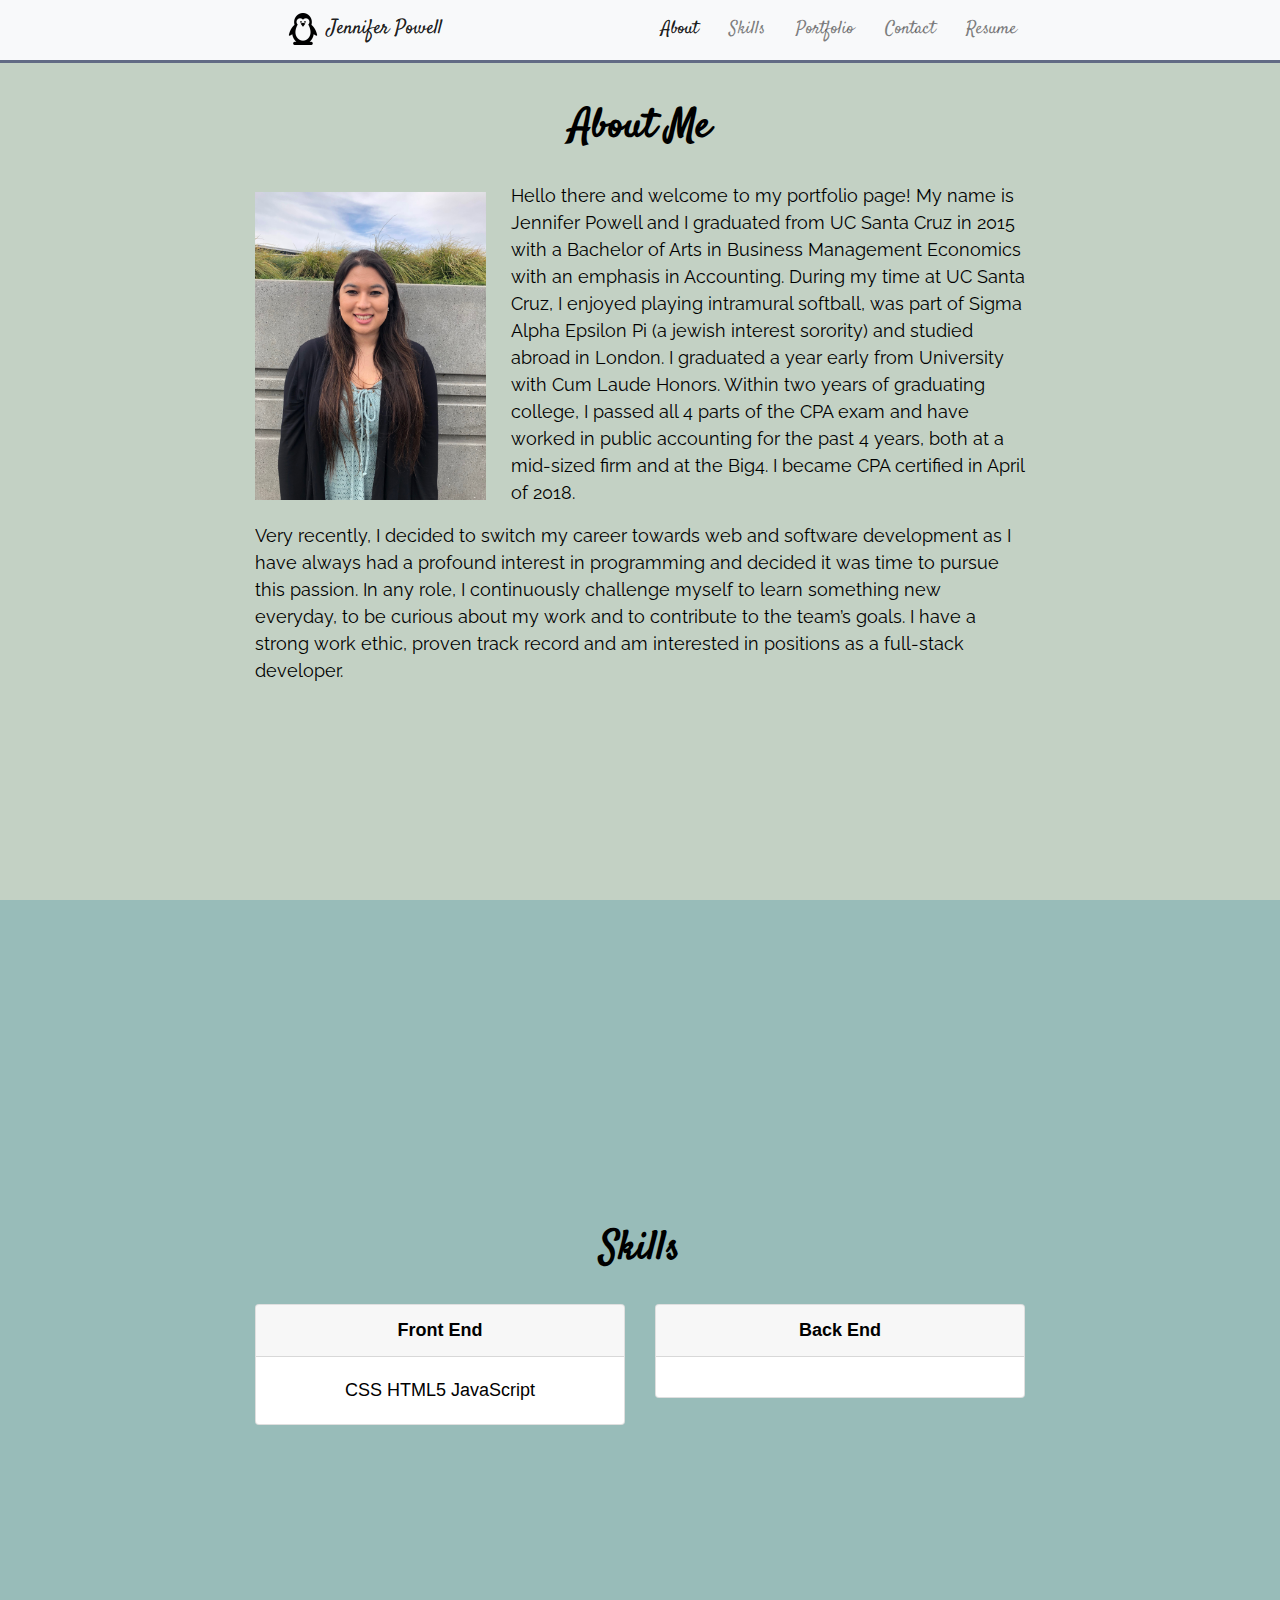
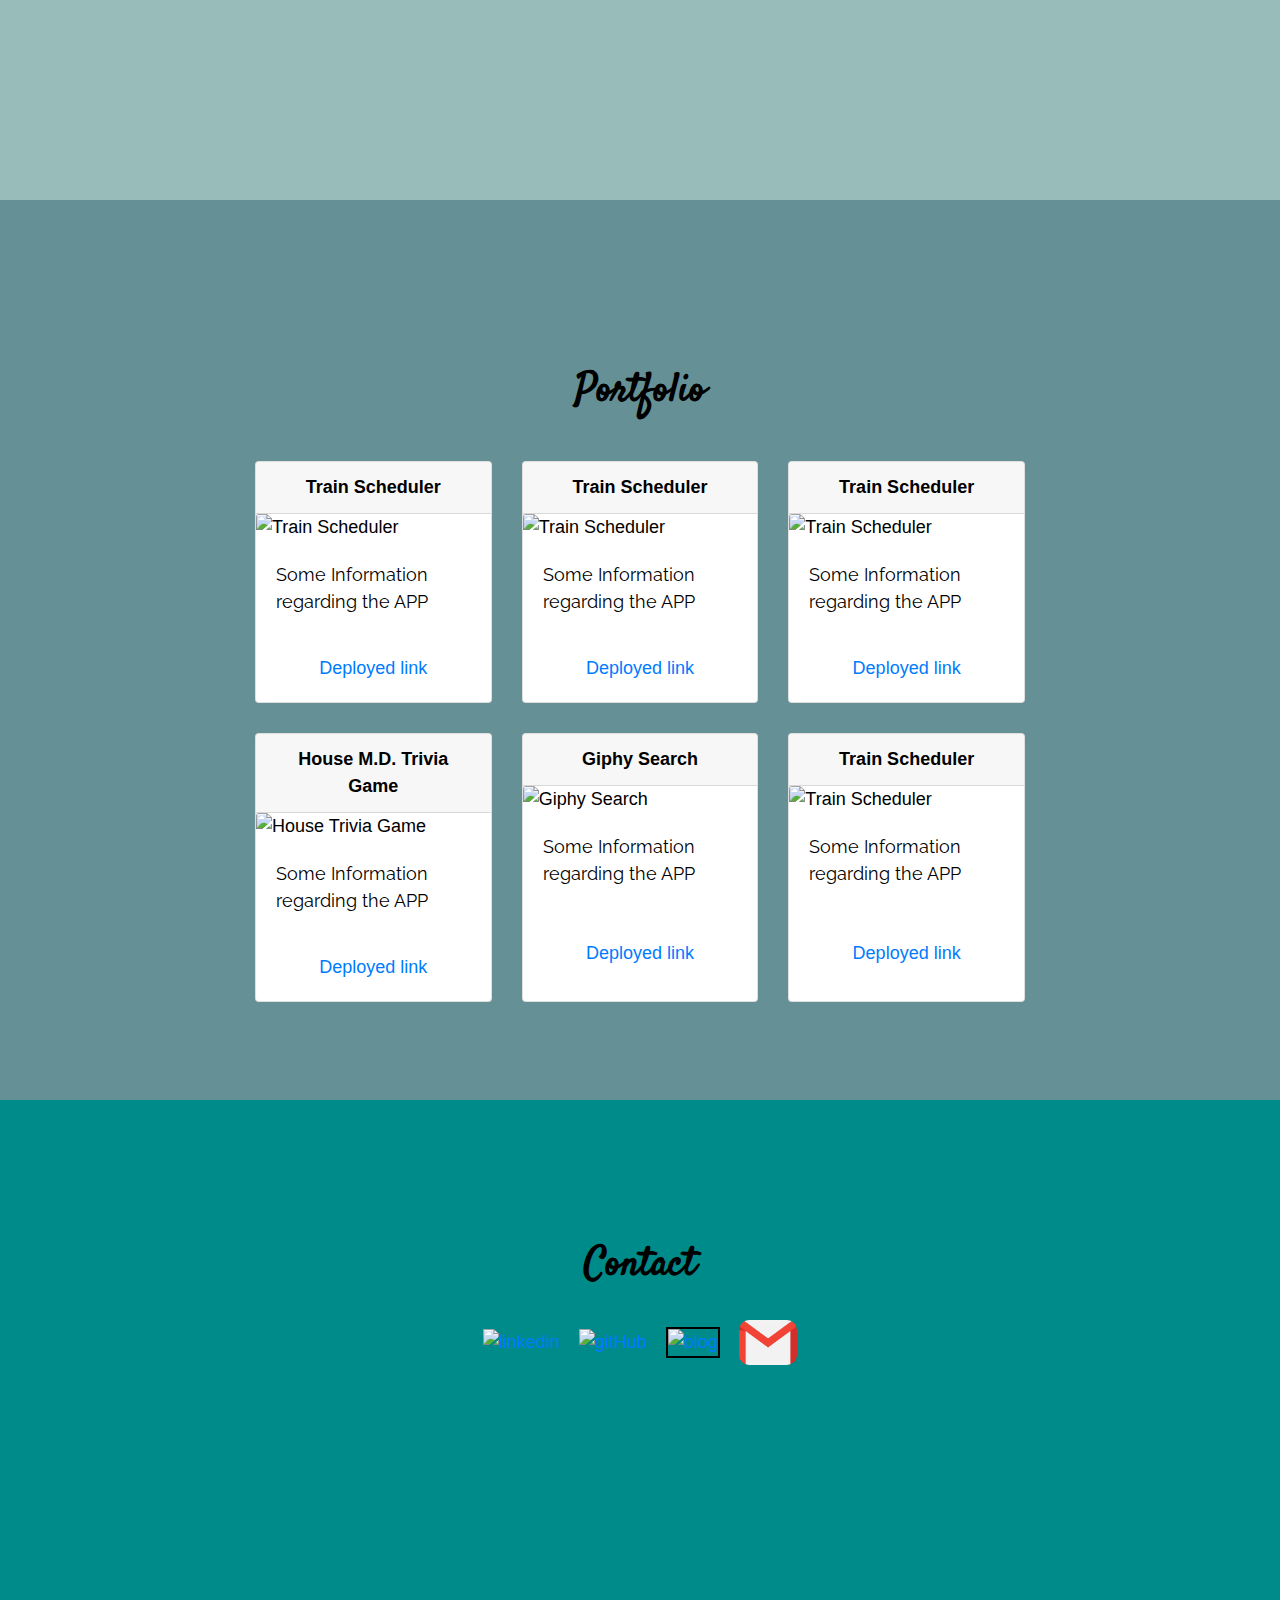
==== commit 7f2b897a: "updated about info" ====
--- a/index.html
+++ b/index.html
@@ -5,7 +5,7 @@
   <meta charset="UTF-8">
   <meta name="viewport" content="width=device-width, initial-scale=1">
   <title>About | Jennifer Powell</title>
-  <link href="https://fonts.googleapis.com/css?family=Satisfy" rel="stylesheet">
+  <link href="https://fonts.googleapis.com/css?family=Satisfy|Raleway" rel="stylesheet">
   <link rel="stylesheet" href="https://stackpath.bootstrapcdn.com/bootstrap/4.3.1/css/bootstrap.min.css"
     integrity="sha384-ggOyR0iXCbMQv3Xipma34MD+dH/1fQ784/j6cY/iJTQUOhcWr7x9JvoRxT2MZw1T" crossorigin="anonymous">
   <link rel="stylesheet" type="text/css" href="assets/css/style.css">
@@ -41,6 +41,9 @@
         <li class="nav-item">
           <a class="nav-link text-right" href="#contactPage">Contact</a>
         </li>
+        <li class="nav-item">
+            <a class="nav-link text-right" href="#">Resume</a>
+        </li>
       </ul>
     </div>
     </div>
@@ -52,18 +55,10 @@
           <section id="about">
             <h1 id="aboutAnchor" class="text-center">About Me</h1>
             <img id="main-content" src="assets/images/me.jpeg" class="auth-image" alt="Your Name">
-            <p>Hello! Welcome to my portfolio showcasing my projects for the past three months. After several years of
-              working
-              in public accounting, I decided to switch my career towards web and software development. I have had an
-              interest
-              in programming since college, however only recently did I pursue this passion. In any job, I want to be
-              continuously challenged, I want to learn something new everyday, and I want to be apart of something that
-              could
-              make a difference in the world, however big or small. Specifically, I chose to pursue web and software
-              development because I wanted to be apart of the creative process, of seeing a project through to
-              completion and
-              seeing the results of the end users. I have a strong work ethic, proven track record and am looking for a
-              full-time job as a full-stack developer.
+            <p>Hello there and welcome to my portfolio page! My name is Jennifer Powell and I graduated from UC Santa Cruz in 2015 with a Bachelor of Arts in Business Management Economics with an emphasis in Accounting. During my time at UC Santa Cruz, I enjoyed playing intramural softball, was part of Sigma Alpha Epsilon Pi (a jewish interest sorority) and studied abroad in London. I graduated a year early from University with Cum Laude Honors. Within two years of graduating college, I passed all 4 parts of the CPA exam and have worked in public accounting for the past 4 years, both at a mid-sized firm and at the Big4. I became CPA certified in April of 2018.
+
+            </p><p> Very recently, I decided to switch my career towards web and software development as I have always had a profound interest in programming and decided it was time to pursue this passion. In any role, I continuously challenge myself to learn something new everyday, to be curious about my work and to contribute to the team’s goals. I have a strong work ethic, proven track record and am interested in positions as a full-stack developer. 
+                
             </p>
         </div>
         <div class="col-sm">
@@ -116,46 +111,46 @@
       <h1 id="portfolioAnchor" class="text-center">Portfolio</h1>
       <section>
         <div id="portfolio" class="row">
-            <div class="card-group col-lg-4">
-              <div class="card">
-                <div class="card-header">Train Scheduler</div>
-                <img src="assets/images/trainScheduler.png" class="card-img-top" alt="Train Scheduler">
-                <div class="card-body">
-                  <p class="card-text">Some Information regarding the APP</p>
-                </div>
-                <div class="card-body">
-                  <a href="https://jerpowel321.github.io/Train-Scheduler/" target="blank" class="card-link">Deployed
-                    link</a>
-                </div>
-              </div>
-            </div>
-            <div class="card-group col-lg-4">
-              <div class="card">
-                <div class="card-header">Train Scheduler</div>
-                <img src="assets/images/trainScheduler.png" class="card-img-top" alt="Train Scheduler">
-                <div class="card-body">
-                  <p class="card-text">Some Information regarding the APP</p>
-                </div>
-                <div class="card-body">
-                  <a href="https://jerpowel321.github.io/Train-Scheduler/" target="blank" class="card-link">Deployed
-                    link</a>
-                </div>
-              </div>
-            </div>
-            <div class="card-group col-lg-4">
-              <div class="card">
-                <div class="card-header">Train Scheduler</div>
-                <img src="assets/images/trainScheduler.png" class="card-img-top" alt="Train Scheduler">
-                <div class="card-body">
-                  <p class="card-text">Some Information regarding the APP</p>
-                </div>
-                <div class="card-body">
-                  <a href="https://jerpowel321.github.io/Train-Scheduler/" target="blank" class="card-link">Deployed
-                    link</a>
-                </div>
-              </div>
-            </div>
-            <div class="card-group col-lg-4">
+            <div class="card-group col-md-6 col-lg-4">
+              <div class="card">
+                <div class="card-header">Train Scheduler</div>
+                <img src="assets/images/trainScheduler.png" class="card-img-top" alt="Train Scheduler">
+                <div class="card-body">
+                  <p class="card-text">Some Information regarding the APP</p>
+                </div>
+                <div class="card-body">
+                  <a href="https://jerpowel321.github.io/Train-Scheduler/" target="blank" class="card-link">Deployed
+                    link</a>
+                </div>
+              </div>
+            </div>
+            <div class="card-group col-md-6 col-lg-4">
+              <div class="card">
+                <div class="card-header">Train Scheduler</div>
+                <img src="assets/images/trainScheduler.png" class="card-img-top" alt="Train Scheduler">
+                <div class="card-body">
+                  <p class="card-text">Some Information regarding the APP</p>
+                </div>
+                <div class="card-body">
+                  <a href="https://jerpowel321.github.io/Train-Scheduler/" target="blank" class="card-link">Deployed
+                    link</a>
+                </div>
+              </div>
+            </div>
+            <div class="card-group col-md-6 col-lg-4">
+              <div class="card">
+                <div class="card-header">Train Scheduler</div>
+                <img src="assets/images/trainScheduler.png" class="card-img-top" alt="Train Scheduler">
+                <div class="card-body">
+                  <p class="card-text">Some Information regarding the APP</p>
+                </div>
+                <div class="card-body">
+                  <a href="https://jerpowel321.github.io/Train-Scheduler/" target="blank" class="card-link">Deployed
+                    link</a>
+                </div>
+              </div>
+            </div>
+            <div class="card-group col-md-6 col-lg-4">
               <div class="card">
                 <div class="card-header">House M.D. Trivia Game</div>
                 <img src="assets/images/house.png" class="card-img-top" alt="House Trivia Game">
@@ -168,7 +163,7 @@
                 </div>
               </div>
             </div>
-            <div class="card-group col-lg-4">
+            <div class="card-group col-md-6 col-lg-4">
               <div class="card">
                 <div class="card-header">Giphy Search</div>
                 <img src="assets/images/giphy.png" class="card-img-top" alt="Giphy Search">
@@ -181,7 +176,7 @@
                 </div>
               </div>
             </div>
-            <div class="card-group col-lg-4">
+            <div class="card-group col-md-6 col-lg-4">
               <div class="card">
                 <div class="card-header">Train Scheduler</div>
                 <img src="assets/images/trainScheduler.png" class="card-img-top" alt="Train Scheduler">
--- a/assets/css/style.css
+++ b/assets/css/style.css
@@ -379,4 +379,6 @@
     margin: 15px 0;
   }
 
- + p {
+  font-family: 'Raleway', sans-serif;
+ }